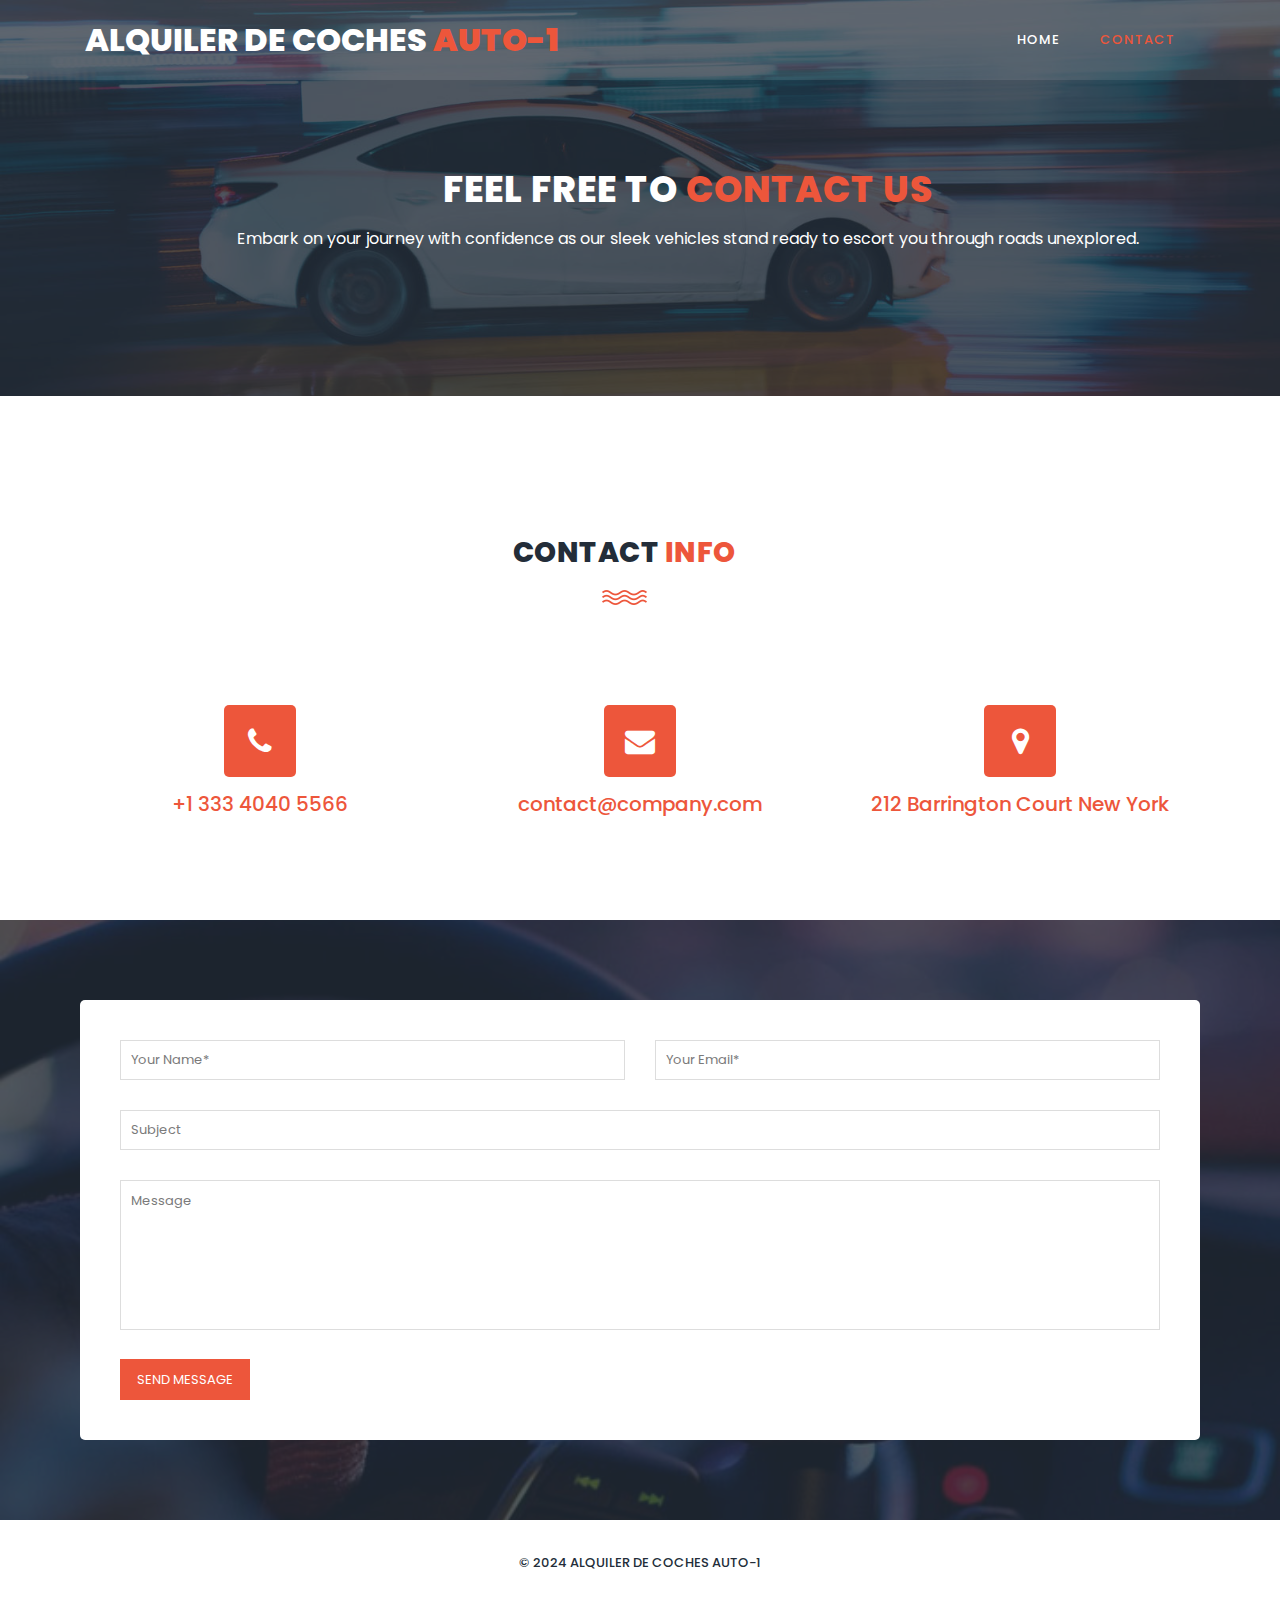
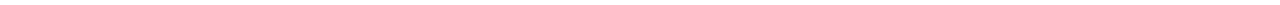
==== contact.html @ ceb9a62f "Add files via upload" ====
<!DOCTYPE html>
<html lang="en">
  <head>
    <meta charset="utf-8" />
    <meta
      name="viewport"
      content="width=device-width, initial-scale=1, shrink-to-fit=no"
    />
    <meta name="description" content="" />
    <meta name="author" content="" />
    <link
      href="https://fonts.googleapis.com/css?family=Poppins:100,100i,200,200i,300,300i,400,400i,500,500i,600,600i,700,700i,800,800i,900,900i&display=swap"
      rel="stylesheet"
    />

    <title>ALQUILER DE COCHES AUTO-1</title>

    <link
      rel="stylesheet"
      type="text/css"
      href="assets/css/bootstrap.min.css"
    />

    <link rel="stylesheet" type="text/css" href="assets/css/font-awesome.css" />

    <link rel="stylesheet" href="assets/css/style.css" />
  </head>

  <body>
    <div id="js-preloader" class="js-preloader">
      <div class="preloader-inner">
        <span class="dot"></span>
        <div class="dots">
          <span></span>
          <span></span>
          <span></span>
        </div>
      </div>
    </div>

    <header class="header-area header-sticky">
      <div class="container">
        <div class="row">
          <div class="col-12">
            <nav class="main-nav">
              <a href="index.html" class="logo"
                >ALQUILER DE COCHES <em> AUTO-1</em></a
              >
              <ul class="nav">
                <li><a href="index.html" >Home</a></li>
                <li><a href="contact.html" class="active">Contact</a></li>
              </ul>
              <a class="menu-trigger">
                <span>Menu</span>
              </a>
            </nav>
          </div>
        </div>
      </div>
    </header>

    <section
      class="section section-bg"
      id="call-to-action"
      style="background-image: url(assets/images/banner-image-1-1920x500.jpg)"
    >
      <div class="container">
        <div class="row">
          <div class="col-lg-10 offset-lg-1">
            <div class="cta-content">
              <br />
              <br />
              <h2>Feel free to <em>Contact Us</em></h2>
              <p>
                Embark on your journey with confidence as our sleek vehicles stand ready to escort you through roads unexplored.
              </p>
            </div>
          </div>
        </div>
      </div>
    </section>


    <section class="section" id="features">
      <div class="container">
        <div class="row text-center">
          <div class="col-lg-6 offset-lg-3">
            <div class="section-heading">
              <h2>contact <em> info</em></h2>
              <img src="assets/images/line-dec.png" alt="waves" />
            </div>
          </div>

          <div class="col-md-4">
            <div class="icon">
              <i class="fa fa-phone"></i>
            </div>

            <h5><a href="tel:+133340405566">+1 333 4040 5566</a></h5>

            <br />
          </div>

          <div class="col-md-4">
            <div class="icon">
              <i class="fa fa-envelope"></i>
            </div>

            <h5><a href="mailto:contact@company.com">contact@company.com</a></h5>

            <br />
          </div>

          <div class="col-md-4">
            <div class="icon">
              <i class="fa fa-map-marker"></i>
            </div>

            <h5> <a href="">212 Barrington Court New York</a></h5>

            <br />
          </div>
        </div>
      </div>
    </section>

    <section class="section" id="contact-us" style="margin-top: 0">
      <div class="container-fluid">
        <div class="row">

            <div
              class="contact-form section-bg"
              style="background-image: url(assets/images/contact-1-720x480.jpg)"
            >
              <form id="contact" action="" method="post">
                <div class="row">
                  <div class="col-md-6 col-sm-12">
                    <fieldset>
                      <input
                        name="name"
                        type="text"
                        id="name"
                        placeholder="Your Name*"
                        required=""
                      />
                    </fieldset>
                  </div>
                  <div class="col-md-6 col-sm-12">
                    <fieldset>
                      <input
                        name="email"
                        type="text"
                        id="email"
                        pattern="[^ @]*@[^ @]*"
                        placeholder="Your Email*"
                        required=""
                      />
                    </fieldset>
                  </div>
                  <div class="col-md-12 col-sm-12">
                    <fieldset>
                      <input
                        name="subject"
                        type="text"
                        id="subject"
                        placeholder="Subject"
                      />
                    </fieldset>
                  </div>
                  <div class="col-lg-12">
                    <fieldset>
                      <textarea
                        name="message"
                        rows="6"
                        id="message"
                        placeholder="Message"
                        required=""
                      ></textarea>
                    </fieldset>
                  </div>
                  <div class="col-lg-12">
                    <fieldset>
                      <button
                        type="submit"
                        id="form-submit"
                        class="main-button"
                      >
                        Send Message
                      </button>
                    </fieldset>
                  </div>
                </div>
              </form>
            </div>
          </div>
        </div>
      </div>
    </section>

    <footer>
      <div class="container">
        <div class="row">
          <div class="col-lg-12">
            <p>© 2024 ALQUILER DE COCHES AUTO-1</p>
          </div>
        </div>
      </div>
    </footer>


    <script src="assets/js/jquery-2.1.0.min.js"></script>


    <script src="assets/js/popper.js"></script>
    <script src="assets/js/bootstrap.min.js"></script>


    <script src="assets/js/scrollreveal.min.js"></script>
    <script src="assets/js/waypoints.min.js"></script>
    <script src="assets/js/jquery.counterup.min.js"></script>
    <script src="assets/js/imgfix.min.js"></script>
    <script src="assets/js/mixitup.js"></script>
    <script src="assets/js/accordions.js"></script>


    <script src="assets/js/custom.js"></script>
  </body>
</html>
---- assets/css/style.css ----
@import url("https://fonts.googleapis.com/css?family=Poppins:100,100i,200,200i,300,300i,400,400i,500,500i,600,600i,700,700i,800,800i,900,900i");

html, body, div, span, applet, object, iframe, h1, h2, h3, h4, h5, h6, p, blockquote, div
pre, a, abbr, acronym, address, big, cite, code, del, dfn, em, font, img, ins, kbd, q,
s, samp, small, strike, strong, sub, sup, tt, var, b, u, i, center, dl, dt, dd, ol, ul, li,
figure, header, nav, section, article, aside, footer, figcaption {
  margin: 0;
  padding: 0;
  border: 0;
  outline: 0;
}

footer{
  font-weight: 500;

}

div.col-lg-6 {
display: flex;
align-items: center;

}
div.row{
  display: flex;
  align-items: center;
  justify-content: center;
}

.clearfix:after {
  content: ".";
  display: block;
  clear: both;
  visibility: hidden;
  line-height: 0;
  height: 0;
}

.clearfix {
  display: inline-block;
}

html[xmlns] .clearfix {
  display: block;
}

* html .clearfix {
  height: 1%;
}

ul, li {
  padding: 0;
  margin: 0;
  list-style: none;
}

header, nav, section, article, aside, footer, hgroup {
  display: block;
}

* {
  box-sizing: border-box;
}

.fleet {
  margin: 5em 1em 3em 1em;
  text-align: center;
}

.fleet li{
  width: 250px;
}

.fleet h2{
  color: #ed563b;
  text-shadow: 2px 2px 4px rgba(0, 0, 0, 0.5);
  margin-bottom: 1em;
}

.fleet ul{
  display: flex;
  justify-content: center;
  align-items: center;
  gap: 6em;
  flex-wrap: wrap;
  margin-top: 1em;
}

.fleet ul li {
  transition: transform 0.3s ease;
  border-radius: 10%;
  padding: 8px;
  flex-grow: 0;
  flex-shrink: 0;
  box-shadow: 0px 0px 15px -3px rgba(175, 184, 174, 1)

}

.fleet ul li:hover{
  transform: scale(1.2);
}

.fleet .tick-icon {
width: 20px;
}

.fleet .car-info p, .car-info img{
display: inline-block;
}
.fleet .car-info{
text-align: left;
display: flex;
align-items: center;
}

.fleet .car-info img{
margin-right: 10px;
}

.fleet ul li img{
  border-radius: 10%;

}

.fleet h3{
  margin-bottom: 10px;
}

.fleet ul li .car-image{
  width: 150px;
  height: 100px;
  object-fit: contain;
}

html, body {
  font-family: 'Poppins', sans-serif;
  font-weight: 400;
  background-color: #fff;
  font-size: 16px;
  -ms-text-size-adjust: 100%;
  -webkit-font-smoothing: antialiased;
  -moz-osx-font-smoothing: grayscale;
}

a {
  text-decoration: none !important;
}

h1, h2, h3, h4, h5, h6 {
  margin-top: 0px;
  margin-bottom: 0px;
}

ul {
  margin-bottom: 0px;
}

p {
  font-size: 14px;
  line-height: 25px;
  color: #7a7a7a;
}

/* 
---------------------------------------------
global styles
--------------------------------------------- 
*/
html,
body {
  background: #fff;
  font-family: 'Poppins', sans-serif;
}

::selection {
  background: #ed563b;
  color: #fff;
}

::-moz-selection {
  background: #ed563b;
  color: #fff;
}

@media (max-width: 991px) {
  html, body {
    overflow-x: hidden;
  }
  .mobile-top-fix {
    margin-top: 30px;
    margin-bottom: 0px;
  }
  .mobile-bottom-fix {
    margin-bottom: 30px;
  }
  .mobile-bottom-fix-big {
    margin-bottom: 60px;
  }
}

.section-heading {
  text-align: center;
  margin-top: 140px;
  margin-bottom: 80px;
}

.section-heading h2 {
  font-size: 28px;
  font-weight: 800;
  color: #232d39;
  text-transform: uppercase;
  letter-spacing: 0.5px;
  margin-top: 0px;
  margin-bottom: 0px;
}

.section-heading h2 em {
  font-style: normal;
  color: #ed563b;
}

.section-heading img {
  margin: 20px auto;
}

.dark-bg h2 {
  color: #fff;
}

.dark-bg p {
  color: #fff;
}

.main-button a {
  display: inline-block;
  font-size: 15px;
  padding: 12px 20px;
  background-color: #ed563b;
  color: #fff;
  text-align: center;
  font-weight: 400;
  text-transform: uppercase;
  transition: all .3s;
}

.main-button a:hover {
  background-color: #f9735b;
  color: #fff;
}


/* 
---------------------------------------------
header
--------------------------------------------- 
*/

.background-header {
  background: rgba(250,250,250,0.99) !important;
  height: 80px!important;
  position: fixed!important;
  top: 0px;
  left: 0px;
  right: 0px;
  box-shadow: 0px 0px 10px rgba(0,0,0,0.15)!important;
}

.background-header .logo,
.background-header .main-nav .nav li a {
  color: #232d39!important;
}

.background-header .main-nav .nav li:hover > a {
  color: #ed563b!important;
}

.background-header .nav li a.active {
  color: #ed563b!important;
}

.header-area {
  position: absolute;
  top: 0px;
  left: 0px;
  right: 0px;
  z-index: 100;
  height: 80px;
  background: rgba(250,250,250,0.1);
  -webkit-transition: all .5s ease 0s;
  -moz-transition: all .5s ease 0s;
  -o-transition: all .5s ease 0s;
  transition: all .5s ease 0s;
}

.header-area .main-nav {
  min-height: 80px;
  background: transparent;
}

.header-area .main-nav .logo {
  line-height: 80px;
  color: #fff;
  font-size: 32px;
  font-weight: 800;
  text-transform: uppercase;
  float: left;
  -webkit-transition: all 0.3s ease 0s;
  -moz-transition: all 0.3s ease 0s;
  -o-transition: all 0.3s ease 0s;
  transition: all 0.3s ease 0s;
}

.header-area .main-nav .logo em {
  font-style: normal;
  color: #ed563b;
  font-weight: 900;
}

.header-area .main-nav .nav {
  float: right;
  margin-top: 27px;
  margin-right: 0px;
  background-color: transparent;
  -webkit-transition: all 0.3s ease 0s;
  -moz-transition: all 0.3s ease 0s;
  -o-transition: all 0.3s ease 0s;
  transition: all 0.3s ease 0s;
  position: relative;
  z-index: 999;
}

.header-area .main-nav .nav li {
  padding-left: 20px;
  padding-right: 20px;
}

.header-area .main-nav .nav li a {
  display: block;
  font-weight: 500;
  font-size: 13px;
  color: #7a7a7a;
  text-transform: uppercase;
  -webkit-transition: all 0.3s ease 0s;
  -moz-transition: all 0.3s ease 0s;
  -o-transition: all 0.3s ease 0s;
  transition: all 0.3s ease 0s;
  height: 40px;
  line-height: 40px;
  border: transparent;
  letter-spacing: 1px;
}

.header-area .main-nav .nav li a {
  color: #fff;
}

.header-area .main-nav .nav li:hover > a,
.header-area .main-nav .nav li > a.active {
  color: #ed563b!important;
  opacity: 1;
}

.background-header .main-nav .nav li:hover > a,
.background-header .main-nav .nav li > a.active {
  color: #ed563b!important;
  opacity: 1;
}

.header-area .main-nav .menu-trigger {
  cursor: pointer;
  display: block;
  position: absolute;
  top: 23px;
  width: 32px;
  height: 40px;
  text-indent: -9999em;
  z-index: 99;
  right: 40px;
  display: none;
}

.header-area .main-nav .menu-trigger span,
.header-area .main-nav .menu-trigger span:before,
.header-area .main-nav .menu-trigger span:after {
  -moz-transition: all 0.4s;
  -o-transition: all 0.4s;
  -webkit-transition: all 0.4s;
  transition: all 0.4s;
  background-color: #1e1e1e;
  display: block;
  position: absolute;
  width: 30px;
  height: 2px;
  left: 0;
}

.background-header .main-nav .menu-trigger span,
.background-header .main-nav .menu-trigger span:before,
.background-header .main-nav .menu-trigger span:after {
  background-color: #1e1e1e;
}

.header-area .main-nav .menu-trigger span:before,
.header-area .main-nav .menu-trigger span:after {
  -moz-transition: all 0.4s;
  -o-transition: all 0.4s;
  -webkit-transition: all 0.4s;
  transition: all 0.4s;
  background-color: #1e1e1e;
  display: block;
  position: absolute;
  width: 30px;
  height: 2px;
  left: 0;
  width: 75%;
}

.background-header .main-nav .menu-trigger span:before,
.background-header .main-nav .menu-trigger span:after {
  background-color: #1e1e1e;
}

.header-area .main-nav .menu-trigger span:before,
.header-area .main-nav .menu-trigger span:after {
  content: "";
}

.header-area .main-nav .menu-trigger span {
  top: 16px;
}

.header-area .main-nav .menu-trigger span:before {
  -moz-transform-origin: 33% 100%;
  -ms-transform-origin: 33% 100%;
  -webkit-transform-origin: 33% 100%;
  transform-origin: 33% 100%;
  top: -10px;
  z-index: 10;
}

.header-area .main-nav .menu-trigger span:after {
  -moz-transform-origin: 33% 0;
  -ms-transform-origin: 33% 0;
  -webkit-transform-origin: 33% 0;
  transform-origin: 33% 0;
  top: 10px;
}

.header-area .main-nav .menu-trigger.active span,
.header-area .main-nav .menu-trigger.active span:before,
.header-area .main-nav .menu-trigger.active span:after {
  background-color: transparent;
  width: 100%;
}

.header-area .main-nav .menu-trigger.active span:before {
  -moz-transform: translateY(6px) translateX(1px) rotate(45deg);
  -ms-transform: translateY(6px) translateX(1px) rotate(45deg);
  -webkit-transform: translateY(6px) translateX(1px) rotate(45deg);
  transform: translateY(6px) translateX(1px) rotate(45deg);
  background-color: #1e1e1e;
}

.background-header .main-nav .menu-trigger.active span:before {
  background-color: #1e1e1e;
}

.header-area .main-nav .menu-trigger.active span:after {
  -moz-transform: translateY(-6px) translateX(1px) rotate(-45deg);
  -ms-transform: translateY(-6px) translateX(1px) rotate(-45deg);
  -webkit-transform: translateY(-6px) translateX(1px) rotate(-45deg);
  transform: translateY(-6px) translateX(1px) rotate(-45deg);
  background-color: #1e1e1e;
}

.background-header .main-nav .menu-trigger.active span:after {
  background-color: #1e1e1e;
}

.header-area.header-sticky {
  min-height: 80px;
}

.header-area.header-sticky .nav {
  margin-top: 20px !important;
}

.header-area.header-sticky .nav li a.active {
  color: #ed563b;
}

@media (max-width: 1200px) {
  .header-area .main-nav .nav li {
    padding-left: 12px;
    padding-right: 12px;
  }
  .header-area .main-nav:before {
    display: none;
  }
}

@media (max-width: 767px) {
  .header-area .main-nav .logo {
    color: #1e1e1e;
  }
  .header-area.header-sticky .nav li a:hover,
  .header-area.header-sticky .nav li a.active {
    color: #ed563b!important;
    opacity: 1;
  }
  .header-area {
    background-color: #f7f7f7;
    padding: 0px 15px;
    height: 80px;
    box-shadow: none;
    text-align: center;
  }
  .header-area .container {
    padding: 0px;
  }
  .header-area .logo {
    margin-left: 30px;
  }
  .header-area .menu-trigger {
    display: block !important;
  }
  .header-area .main-nav {
    overflow: hidden;
  }
  .header-area .main-nav .nav {
    float: none;
    width: 100%;
    display: none;
    -webkit-transition: all 0s ease 0s;
    -moz-transition: all 0s ease 0s;
    -o-transition: all 0s ease 0s;
    transition: all 0s ease 0s;
    margin-left: 0px;
  }
  .header-area .main-nav .nav li:first-child {
    border-top: 1px solid #eee;
  }
  .header-area .main-nav .nav li:last-child {
    width: 100%;
    background-color: #ed563b;
    color: #fff;
  }

  .header-area.header-sticky .nav {
    margin-top: 80px !important;
  }
  .header-area .main-nav .nav li {
    width: 100%;
    background: #fff;
    border-bottom: 1px solid #eee;
    padding-left: 0px !important;
    padding-right: 0px !important;
  }
  .header-area .main-nav .nav li a {
    height: 50px !important;
    line-height: 50px !important;
    padding: 0px !important;
    border: none !important;
    background: #f7f7f7 !important;
    color: #232d39 !important;
  }
  .header-area .main-nav .nav li a:hover {
    background: #eee !important;
    color: #ed563b!important;
  }
  .header-area .main-nav .nav li.submenu ul {
    position: relative;
    visibility: inherit;
    opacity: 1;
    z-index: 1;
    transform: translateY(0%);
    transition-delay: 0s, 0s, 0.3s;
    top: 0px;
    width: 100%;
    box-shadow: none;
    height: 0px;
  }
  .header-area .main-nav .nav li.submenu ul li a {
    font-size: 12px;
    font-weight: 400;
  }
  .header-area .main-nav .nav li.submenu ul li a:hover:before {
    width: 0px;
  }
  .header-area .main-nav .nav li.submenu ul.active {
    height: auto !important;
  }
  .header-area .main-nav .nav li.submenu:after {
    color: #3B566E;
    right: 25px;
    font-size: 14px;
    top: 15px;
  }
  .header-area .main-nav .nav li.submenu:hover ul, .header-area .main-nav .nav li.submenu:focus ul {
    height: 0px;
  }
}

@media (min-width: 767px) {
  .header-area .main-nav .nav {
    display: flex !important;
  }
}


/* 
---------------------------------------------
banner
--------------------------------------------- 
*/

.main-banner {
  position: relative;
}

#bg-video {
    min-width: 100%;
    min-height: 100vh;
    max-width: 100%;
    max-height: 100vh;
    object-fit: cover;
    z-index: -1;
}

#bg-video::-webkit-media-controls {
    display: none !important;
}

.video-overlay {
    position: absolute;
    background-color: rgba(35,45,57,0.8);
    top: 0;
    left: 0;
    bottom: 7px;
    width: 100%;
}

.main-banner .caption {
  text-align: center;
  position: absolute;
  width: 80%;
  left: 50%;
  top: 50%;
  transform: translate(-50%,-50%);
}

.main-banner .caption h6 {
  margin-top: 0px;
  font-size: 18px;
  text-transform: uppercase;
  font-weight: 800;
  color: #fff;
  letter-spacing: 0.5px;
}

.main-banner .caption h2 {
  margin-top: 30px;
  margin-bottom: 25px;
  font-size: 84px;
  text-transform: uppercase;
  font-weight: 800;
  color: #fff;
  letter-spacing: 1px;
}

.main-banner .caption h2 em {
  font-style: normal;
  color: #ed563b;
  font-weight: 900;
}


/*
---------------------------------------------
features
---------------------------------------------
*/

#features {
  margin-bottom: 80px;
}

.feature-item {
  display: inline-block;
  margin-bottom: 60px;
}

.feature-item .left-icon img {
  float: left;
  margin-right: 30px;
}

.feature-item .right-content {
  display: inline;
}

.feature-item .right-content h4 {
  margin-top: 0px;
  margin-bottom:  7px;
  letter-spacing: 0.25px;
  color: #232d39;
  font-size: 19px;
  font-weight: 600;
  text-transform: capitalize;
}

.feature-item .right-content a.text-button {
  margin-top: 7px;
  display: inline-block;
  font-size: 13px;
  text-transform: uppercase;
  color: #ed563b;
  font-weight: 500;
}

/*
---------------------------------------------
subscribe
---------------------------------------------
*/

#call-to-action {
  padding: 120px 0px;
  background-image: url(../images/cta-bg.jpg);
  background-position: center center;
  background-repeat: no-repeat;
  background-size: cover;
  text-align: center;
}

.cta-content h2 {
  font-size: 36px;
  text-transform: uppercase;
  font-weight: 800;
  color: #fff;
  letter-spacing: 1px;
}

.cta-content h2 em {
  font-style: normal;
  color: #ed563b;
}

.cta-content p {
  font-size: 16px;
  color: #fff;
  margin: 15px 0px 25px 0px;
}



/*
--------------------------------------------
Our Classes
--------------------------------------------
*/

#our-classes {
  margin-bottom: 140px;
}

#tabs ul {
  margin: 0;
  padding: 0;
}
#tabs ul li {
  margin-bottom: 30px;
  display: inline-block;
  width: 100%;
}
#tabs ul li:last-child {
  margin-bottom: 0px;
}
#tabs ul li a {
  text-transform: capitalize;
  width: 100%;
  padding: 30px 30px;
  display: inline-block;
  background-color: #fff;
  box-shadow: 0px 0px 15px rgba(0,0,0,0.1);
  border-radius: 5px;
  font-size: 19px;
  color: #232d39;
  letter-spacing: 0.5px;
  font-weight: 600;
  transition: all 0.3s;
}
#tabs .main-rounded-button a {
  text-align: center;
  padding: 20px 30px;
  width: 100%;
  border-radius: 5px;
  display: inline-block;
  box-shadow: 0px 0px 15px rgba(0,0,0,0.1);
  color: #fff;
  font-size: 19px;
  letter-spacing: 0.5px;
  font-weight: 600;
  background-color: #ed563b;
}
#tabs .main-rounded-button a:hover {
  background-color: #f9735b;
}
#tabs ul li a .fa {
  font-size: 32px;
  height: 32px;
  color: #ed563b;
  margin-right: 15px;
  display: inline-block;
}
#tabs ul .ui-tabs-active span {
  background: #faf5b2;
  border: #faf5b2;
  line-height: 90px;
  border-bottom: none;
}
#tabs ul .ui-tabs-active a {
  color: #ed563b;
}
#tabs ul .ui-tabs-active span {
  color: #1e1e1e;
}
.tabs-content {
  margin-left: 30px;
  text-align: left;
  display: inline-block;
  transition: all 0.3s;
}
.tabs-content img {
  max-width: 100%;
  overflow: hidden;
  border-radius: 5px;
}
.tabs-content h4 {
  font-size: 23px;
  font-weight: 700;
  color: #232d39;
  letter-spacing: 0.5px;
  margin-bottom: 20px;
  margin-top: 30px;
}
.tabs-content p {
  font-size: 14px;
  color: #7a7a7a;
  margin-bottom: 28px;
}


/* 
---------------------------------------------
schedule
--------------------------------------------- 
*/

.section-bg {
  background-position: center center;
  background-repeat: no-repeat;
  background-size: cover;
  position: relative;
}

.section-bg:before {
  content:'';
  position: absolute;
  top: 0;
  left: 0;
  width: 100%;
  height: 100%;
  background-color: rgba(35,45,57,0.8);
}

.section-bg > form,
.section-bg .container {
  position: relative;
  z-index: 2
}

#schedule {
  padding: 0px 0px 140px 0px;
}

#schedule table {
  width: 100%;
  text-align: center;
  border: 1px solid #fff;
}

#schedule table tbody {
  border-top: 1px solid #fff; 
}

#schedule table tbody tr {
  border-bottom: 1px solid #fff;
}

#schedule table tbody tr td {
  border-right: 1px solid #fff;
  height: 100px;
}

#schedule table tr td {
  color: #fff;
  font-size: 13px;
  text-transform: capitalize;
  font-weight: 500;
  letter-spacing: 0.25px;
}

.schedule-table.filtering .ts-item {
    opacity: 0;
    transition: all 0.5s;
}

.schedule-table.filtering .ts-item.show {
    opacity: 1;
    transition: all 0.5s;
}

#schedule .filters {
  margin-bottom: 40px;
}
#schedule .filters ul {
  padding: 0;
  text-align: center;
}
#schedule .filters ul li {
  list-style: none;
  display: inline;
  cursor: pointer;
  position: relative;
  margin-right: 10px;
  font-size: 15px;
  font-weight: 500;
  color: #fff;
  text-transform: capitalize;
  -webkit-transition: all 0.3s ease-in-out;
  -moz-transition: all 0.3s ease-in-out;
  -o-transition: all 0.3s ease-in-out;
  -ms-transition: all 0.3s ease-in-out;
  transition: all 0.3s ease-in-out;
}
#schedule .filters ul li:after {
  content: "/";
  margin-left: 10px;
  color: #fff;
}
#schedule .filters ul li:last-child {
  margin-right: 0px;
}
#schedule .filters ul li:last-child::after {
  display: none;
}
#schedule .filters ul li.active,
#schedule .filters ul li:hover {
  color: #ed563b;
}
#schedule .filters-content {
  margin-top: 50px;
}
#schedule .filters-content .show {
  opacity: 1;
  visibility: visible;
  transition: all 350ms;
}
#schedule .filters-content .hide {
  opacity: 0;
  visibility: hidden;
  transition: all 350ms;
}


/* 
---------------------------------------------
trainers
--------------------------------------------- 
*/

#trainers { 
  padding-bottom: 90px; 
}

#trainers .trainer-item {
  background-color: #fff;
  border-radius: 5px;
  box-shadow: 0px 0px 15px rgba(0,0,0,0.1);
  padding: 15px;
  margin-bottom: 30px;
}

#trainers .trainer-item img {
  width: 100%;
  border-radius: 5px;
}

#trainers .trainer-item span {
  font-size: 13px;
  font-weight: 500;
  color: #ed563b;
  display: inline-block;
  margin-top: 25px;
  margin-bottom: 10px;
}

#trainers .trainer-item h4 {
  font-size: 19px;
  font-weight: 600;
  color: #232d39;
  letter-spacing: 0.5px;
  margin-bottom: 18px;
}

#trainers .trainer-item p {
  margin-bottom: 20px;
}

ul.social-icons li {
  display: inline-block;
  margin-right: 12px;
}

ul.social-icons li:last-child {
  margin-right: 0px;
}

ul.social-icons li a {
  color: #232d39;
  transition: all .3s;
}

ul.social-icons li a:hover {
  color: #ed563b;
}


/* 
---------------------------------------------
contact
--------------------------------------------- 
*/

#contact-us {
  margin-top: 140px;
}

#contact-us .container-fluid .col-lg-6 {
  padding: 0px;
}

#contact-us .contact-form {
  padding: 80px;
  background-image: url(../images/contact-bg.jpg);
  background-position: center center;
  background-repeat: no-repeat;
  background-size: cover;
}

#contact-us .contact-form #contact {
  background-color: #fff;
  padding: 40px;
  border-radius: 5px;
}

.contact-form input,
.contact-form textarea {
  color: #7a7a7a;
  font-size: 13px;
  border: 1px solid #ddd;
  background-color: #fff;
  width: 100%;
  height: 40px;
  outline: none;
  line-height: 40px;
  padding: 0px 10px;
  -webkit-appearance: none;
  -moz-appearance: none;
  appearance: none;
  margin-bottom: 30px;
}

.contact-form textarea {
  height: 150px;
  resize: none;
}

.contact-form ::-webkit-input-placeholder { /* Edge */
  color: #7a7a7a;
}

.contact-form :-ms-input-placeholder { /* Internet Explorer 10-11 */
  color: #7a7a7a;
}

.contact-form ::placeholder {
  color: #7a7a7a;
}

.contact-form button {
  display: inline-block;
  font-size: 13px;
  padding: 11px 17px;
  background-color: #ed563b;
  color: #fff;
  text-align: center;
  font-weight: 400;
  text-transform: uppercase;
  transition: all .3s;
  border: none;
  outline: none;
  margin-top: -8px;
}

.contact-form button:hover {
  background-color: #f9735b;
}




/* 
---------------------------------------------
footer
--------------------------------------------- 
*/
footer {
  text-align: center;
  padding: 30px 0px;
}

footer p {
  color: #232d39;
  font-size: 13px;
}

footer p a {
  cursor: pointer;
  color: #ed563b;
}

footer p a:hover {
  color: #ed563b;
}



/* 
---------------------------------------------
preloader
--------------------------------------------- 
*/

.js-preloader {
    position: fixed;
    top: 0;
    left: 0;
    right: 0;
    bottom: 0;
    background-color: #232d39;
    display: -webkit-box;
    display: flex;
    -webkit-box-align: center;
    align-items: center;
    -webkit-box-pack: center;
    justify-content: center;
    opacity: 1;
    visibility: visible;
    z-index: 9999;
    -webkit-transition: opacity 0.25s ease;
    transition: opacity 0.25s ease;
}

.js-preloader.loaded {
    opacity: 0;
    visibility: hidden;
    pointer-events: none;
}

@-webkit-keyframes dot {
    50% {
        -webkit-transform: translateX(96px);
        transform: translateX(96px);
    }
}

@keyframes dot {
    50% {
        -webkit-transform: translateX(96px);
        transform: translateX(96px);
    }
}

@-webkit-keyframes dots {
    50% {
        -webkit-transform: translateX(-31px);
        transform: translateX(-31px);
    }
}

@keyframes dots {
    50% {
        -webkit-transform: translateX(-31px);
        transform: translateX(-31px);
    }
}

.preloader-inner {
    position: relative;
    width: 142px;
    height: 40px;
    background: #232d39;
}

.preloader-inner .dot {
    position: absolute;
    width: 16px;
    height: 16px;
    top: 12px;
    left: 15px;
    background: #fff;
    border-radius: 50%;
    -webkit-transform: translateX(0);
    transform: translateX(0);
    -webkit-animation: dot 2.8s infinite;
    animation: dot 2.8s infinite;
}

.preloader-inner .dots {
    -webkit-transform: translateX(0);
    transform: translateX(0);
    margin-top: 12px;
    margin-left: 31px;
    -webkit-animation: dots 2.8s infinite;
    animation: dots 2.8s infinite;
}

.preloader-inner .dots span {
    display: block;
    float: left;
    width: 16px;
    height: 16px;
    margin-left: 16px;
    background: #fff;
    border-radius: 50%;
}


/* 
---------------------------------------------
responsive
--------------------------------------------- 
*/


@media (max-width: 992px) {

  .main-banner .caption h2 {
    font-size: 64px;
  }
  #features {
    margin-bottom: 110px;
  }
  #features .feature-item {
    margin-bottom: 30px;
  }
  #our-classes .tabs-content {
    margin-left: 0px;
    margin-top: 30px;
  }
  .trainer-item {
    margin-bottom: 30px;
  }
  #contact-us #map {
    margin-bottom: -7px;
  }
  #contact-us .contact-form {
    padding: 30px;
  }
  #contact-us .contact-form #contact {
    padding: 30px;
  }

}

@media (max-width: 450px) {
  .feature-item .right-content a.text-button {
    margin-left: 130px;
  }
}

.dropdown-menu {
  background: rgba(0,0,0,0.2);
  padding: 0;
  border-radius: 0;
}

.background-header .dropdown-menu {
  background: rgba(250,250,250,0.9);
}

.dropdown-menu a {
  line-height: 1.3;
  color: #fff;
}


.background-header .main-nav .nav li a:hover,
.background-header .main-nav .nav li a.active,
.dropdown-menu a.active,
.dropdown-menu a:hover {
  background: transparent;
  color: #ed563b!important;
}

.pagination-lg .page-link {
  color: #ed563b;
}

.btn-primary {
  border-color: #ed563b;
  background-color: #ed563b;
}

.btn-primary:not(:disabled):not(.disabled).active, 
.btn-primary:not(:disabled):not(.disabled):active, 
.show>.btn-primary.dropdown-toggle,
.btn-primary:active,
.btn-primary:active:focus,
.btn-primary:focus,
.btn-primary:hover {
  background-color: #f9735b;
  border-color: #f9735b;
  outline: none;
}

.icon {
  width: 72px;
  height: 72px;
  border-radius: 5px;
  color: #fff;
  background-color: #ed563b;
  font-size: 30px;
  margin: 0 auto 15px;
  display: flex;
  align-items: center;
  justify-content: center;
}

a {
  color: #ed563b;
}

a:focus,
a:hover {
  color: #f9735b;
}

@media(max-width: 767px){
  .header-area .main-nav .logo{
    font-size: 22px;
    margin: 0;
  }


  .fleet ul{
    gap: 1em;
  }
}

@media(max-width: 470px){
  .header-area .main-nav .logo{
    font-size: 18px;
  }
}

@media(max-width: 991px){
  div.col-lg-6{
    justify-content: center;
  }
}
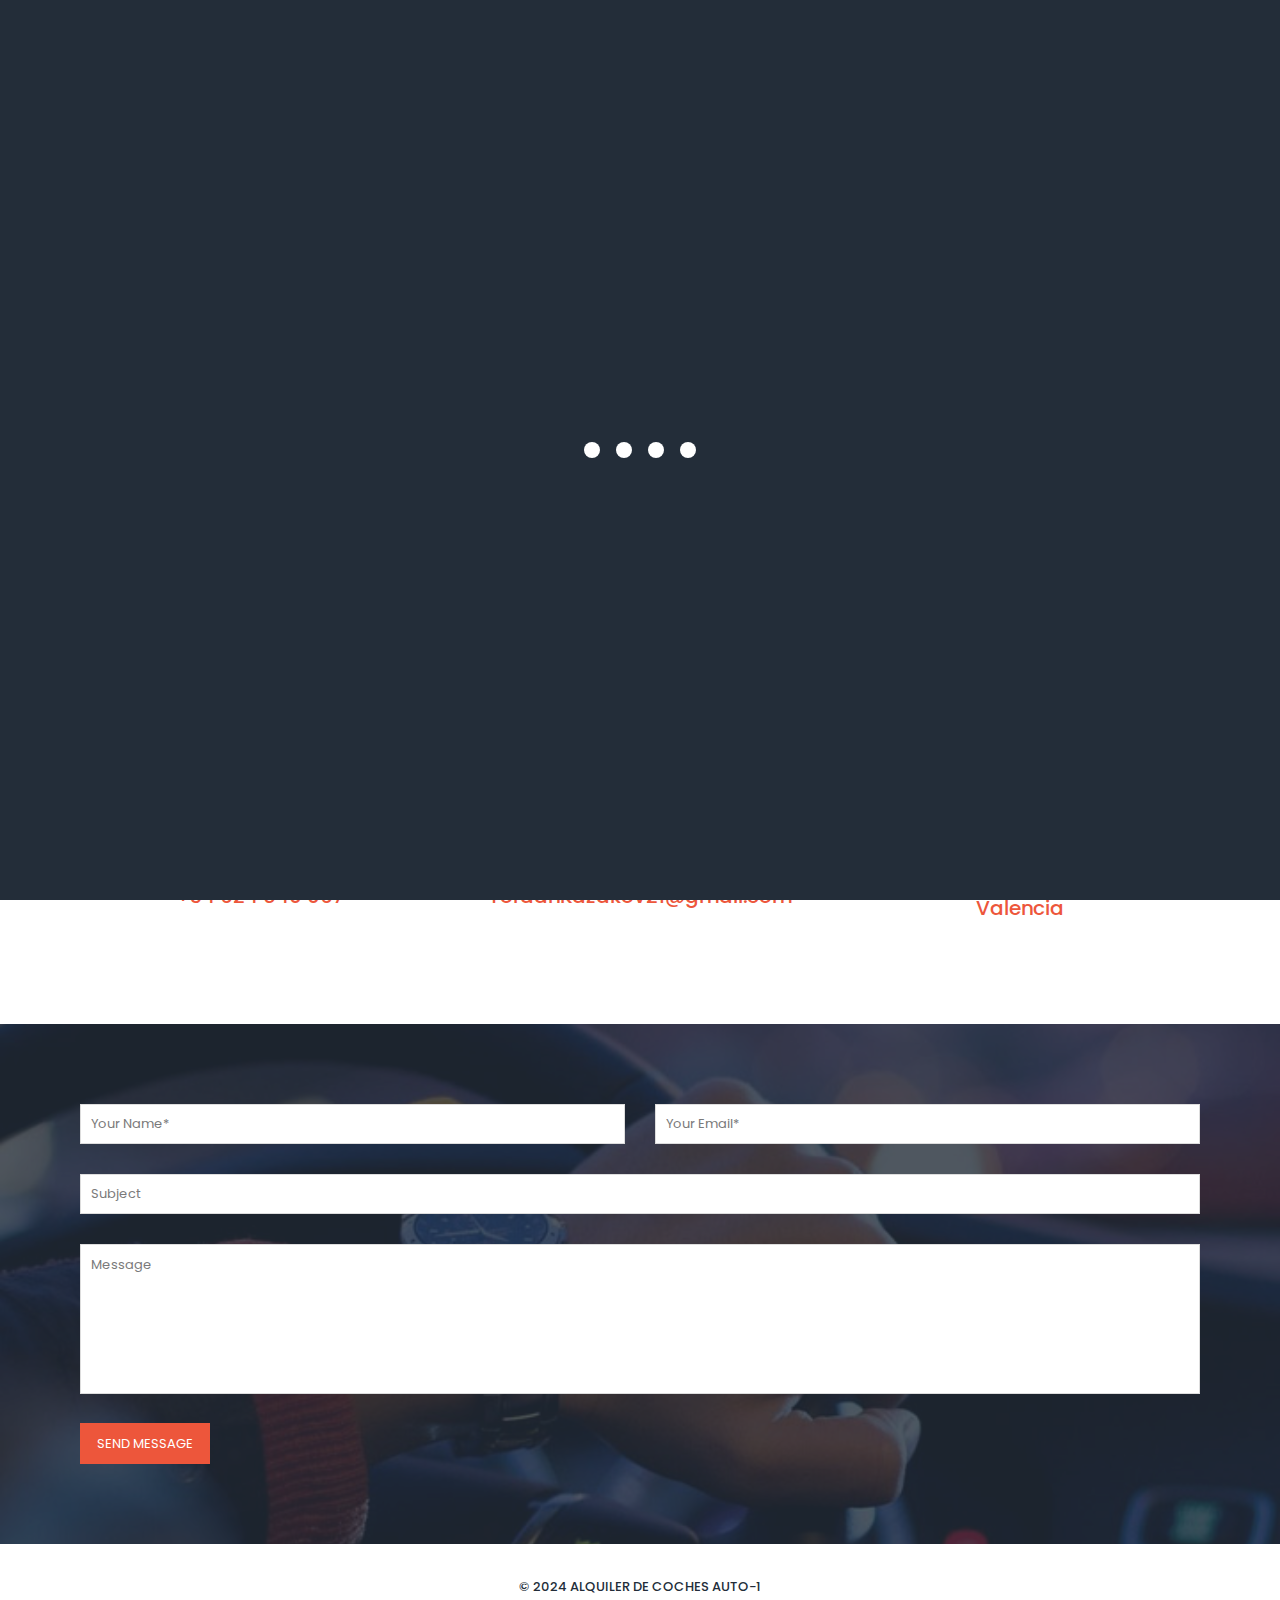
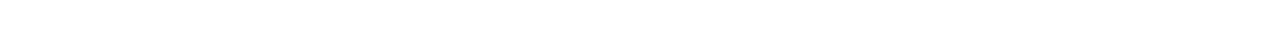
==== commit 68e06471: "Add files via upload" ====
--- a/contact.html
+++ b/contact.html
@@ -44,11 +44,24 @@
           <div class="col-12">
             <nav class="main-nav">
               <a href="index.html" class="logo"
-                >ALQUILER DE COCHES <em> AUTO-1</em></a
+                >Alquiler De Coches <em>Auto-1</em></a
               >
+
               <ul class="nav">
-                <li><a href="index.html" >Home</a></li>
+                <li><a href="index.html">Home</a></li>
+                <li><a href="fleet.html" >Fleet</a></li>
+                <li><a href="offers.html">Offers</a></li>
+                <li><a href="about.html">About us</a></li>
+
                 <li><a href="contact.html" class="active">Contact</a></li>
+                <li>
+                  <a href="es-index.html">
+                    <img
+                      src="assets/images/spain.png"
+                      alt="spain"
+                      class="spain"
+                  /></a>
+                </li>
               </ul>
               <a class="menu-trigger">
                 <span>Menu</span>
@@ -83,8 +96,8 @@
 
     <section class="section" id="features">
       <div class="container">
-        <div class="row text-center">
-          <div class="col-lg-6 offset-lg-3">
+        <div class="row text-center contact-info">
+          <div class="col-lg-6 offset-lg-3 ">
             <div class="section-heading">
               <h2>contact <em> info</em></h2>
               <img src="assets/images/line-dec.png" alt="waves" />
@@ -96,7 +109,7 @@
               <i class="fa fa-phone"></i>
             </div>
 
-            <h5><a href="tel:+133340405566">+1 333 4040 5566</a></h5>
+            <h5><a href="tel:+34624540067">+34 624 540 067</a></h5>
 
             <br />
           </div>
@@ -106,7 +119,7 @@
               <i class="fa fa-envelope"></i>
             </div>
 
-            <h5><a href="mailto:contact@company.com">contact@company.com</a></h5>
+            <h5><a href="mailto:contact@company.com">YordanKazakov21@gmail.com</a></h5>
 
             <br />
           </div>
@@ -116,7 +129,8 @@
               <i class="fa fa-map-marker"></i>
             </div>
 
-            <h5> <a href="">212 Barrington Court New York</a></h5>
+            <h5> <a href="">Benito Pérez Galdos 40 
+              Aldaia-Valencia</a></h5>
 
             <br />
           </div>
@@ -132,7 +146,7 @@
               class="contact-form section-bg"
               style="background-image: url(assets/images/contact-1-720x480.jpg)"
             >
-              <form id="contact" action="" method="post">
+            <form id="contact-form" action="" method="post" onsubmit="clearForm()">
                 <div class="row">
                   <div class="col-md-6 col-sm-12">
                     <fieldset>
@@ -221,6 +235,12 @@
     <script src="assets/js/imgfix.min.js"></script>
     <script src="assets/js/mixitup.js"></script>
     <script src="assets/js/accordions.js"></script>
+    <script>
+      function clearForm(event) {
+          event.preventDefault();
+          document.getElementById("contact-form").reset();
+      }
+  </script>
 
 
     <script src="assets/js/custom.js"></script>
--- a/assets/css/style.css
+++ b/assets/css/style.css
@@ -10,6 +10,10 @@
   outline: 0;
 }
 
+.section-heading{
+max-width: 500px;
+}
+
 footer{
   font-weight: 500;
 
@@ -95,6 +99,32 @@
 
 }
 
+nav li a{
+  color: black;
+}
+
+.section.section-bg {
+  margin-top: 5em;
+}
+
+.section-heading{
+  width: 100%;
+}
+
+.section-header{
+  margin: 0 auto;
+}
+
+.car-info{
+  display: flex;
+  flex-direction: column;
+}
+
+ .red{
+  color: rgb(192, 29, 29);
+  text-shadow: 2px 2px 4px rgba(0, 0, 0, 0.5);
+}
+
 .fleet ul li:hover{
   transform: scale(1.2);
 }
@@ -102,6 +132,7 @@
 .fleet .tick-icon {
 width: 20px;
 }
+
 
 .fleet .car-info p, .car-info img{
 display: inline-block;
@@ -110,7 +141,10 @@
 text-align: left;
 display: flex;
 align-items: center;
-}
+flex-wrap: nowrap;
+flex-direction: row;
+}
+
 
 .fleet .car-info img{
 margin-right: 10px;
@@ -291,14 +325,24 @@
   transition: all .5s ease 0s;
 }
 
+.spain{
+  width: 40px;
+  height: 40px;
+  border-radius: 100%;
+}
+
 .header-area .main-nav {
   min-height: 80px;
   background: transparent;
 }
 
+div.row.contact-info{
+  justify-content: left;
+}
+
 .header-area .main-nav .logo {
   line-height: 80px;
-  color: #fff;
+  color: rgb(163, 164, 167);
   font-size: 32px;
   font-weight: 800;
   text-transform: uppercase;
@@ -350,7 +394,7 @@
 }
 
 .header-area .main-nav .nav li a {
-  color: #fff;
+  color: black;
 }
 
 .header-area .main-nav .nav li:hover > a,
@@ -498,7 +542,7 @@
   }
 }
 
-@media (max-width: 767px) {
+@media (max-width: 1000px) {
   .header-area .main-nav .logo {
     color: #1e1e1e;
   }
@@ -600,7 +644,7 @@
   }
 }
 
-@media (min-width: 767px) {
+@media (min-width: 1000px) {
   .header-area .main-nav .nav {
     display: flex !important;
   }
@@ -1357,7 +1401,7 @@
   color: #f9735b;
 }
 
-@media(max-width: 767px){
+@media(max-width: 1000px){
   .header-area .main-nav .logo{
     font-size: 22px;
     margin: 0;
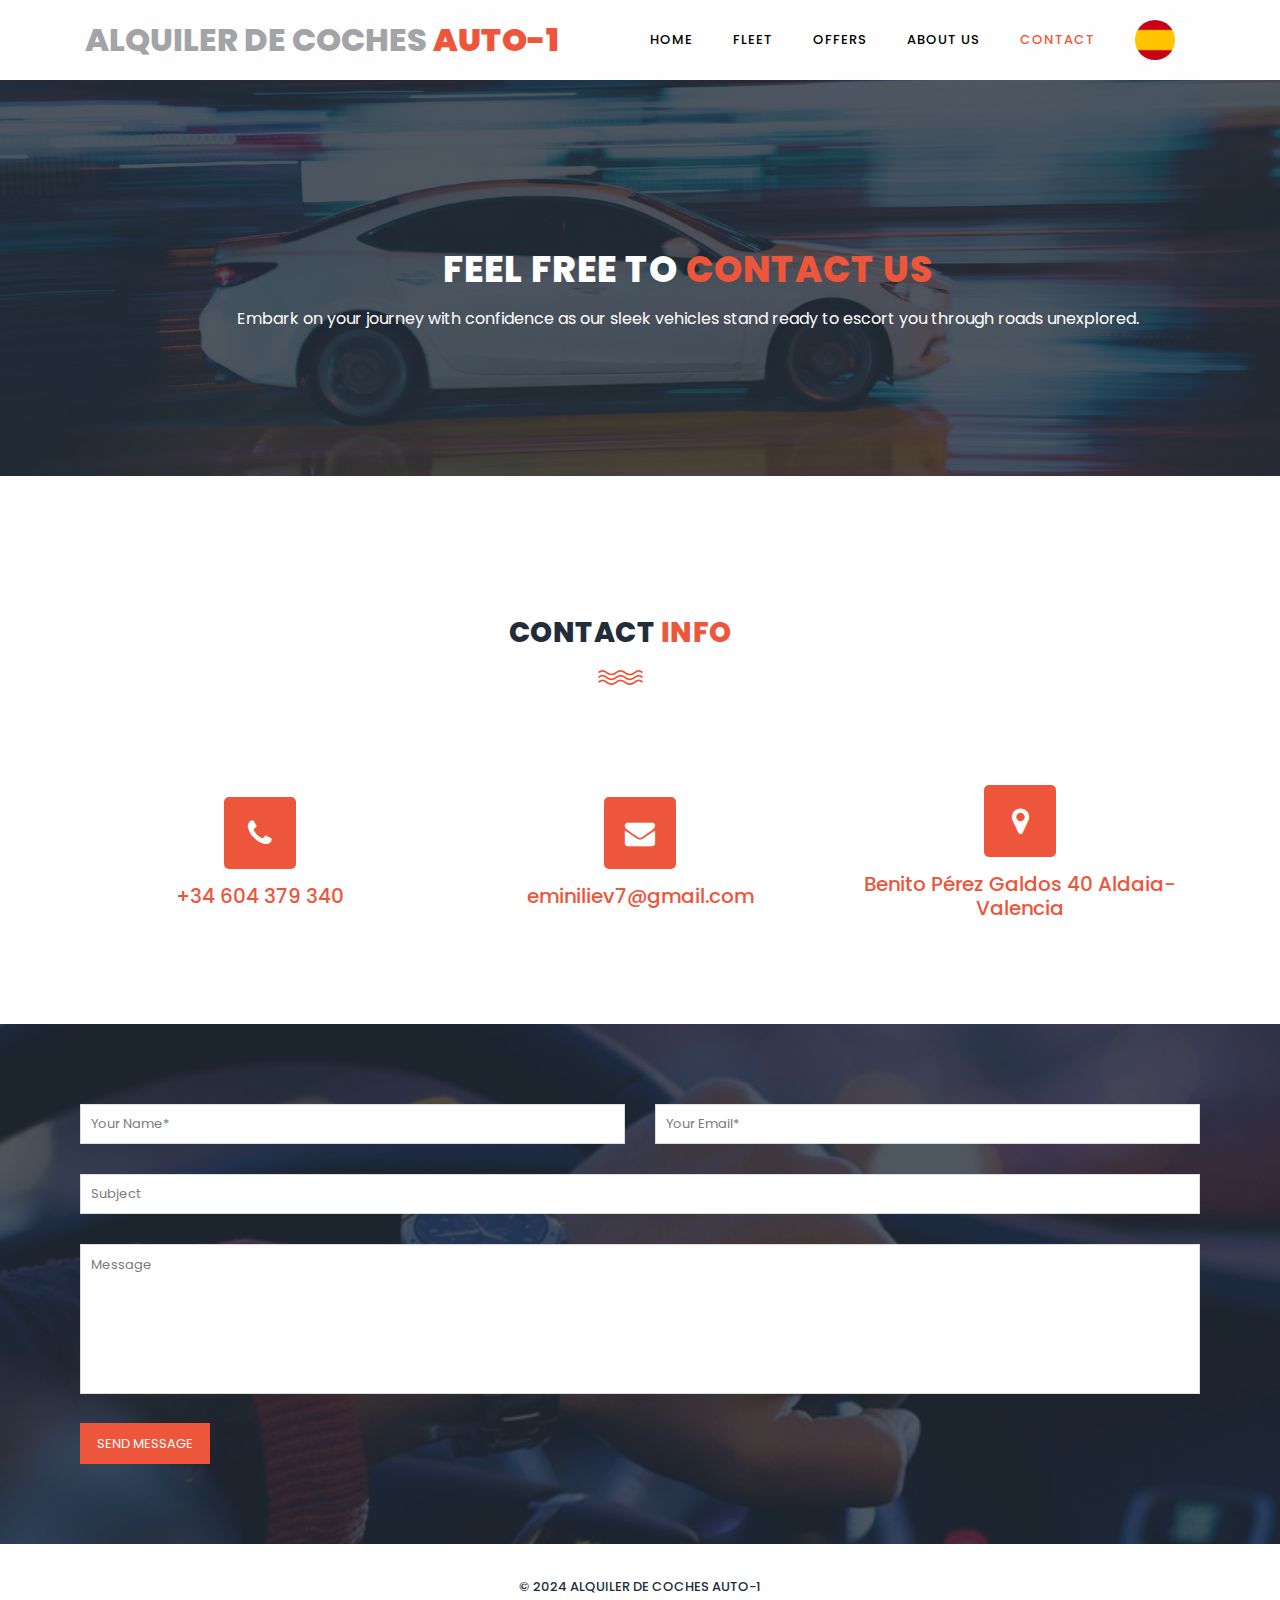
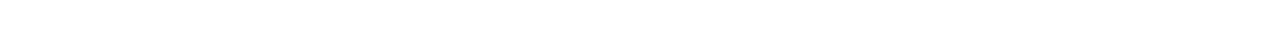
==== commit 878d7b82: "up" ====
--- a/contact.html
+++ b/contact.html
@@ -109,7 +109,7 @@
               <i class="fa fa-phone"></i>
             </div>
 
-            <h5><a href="tel:+34624540067">+34 624 540 067</a></h5>
+            <h5><a href="tel:+34624540067">+34 604 379 340</a></h5>
 
             <br />
           </div>
@@ -119,7 +119,7 @@
               <i class="fa fa-envelope"></i>
             </div>
 
-            <h5><a href="mailto:contact@company.com">YordanKazakov21@gmail.com</a></h5>
+            <h5><a href="mailto:contact@company.com">eminiliev7@gmail.com</a></h5>
 
             <br />
           </div>
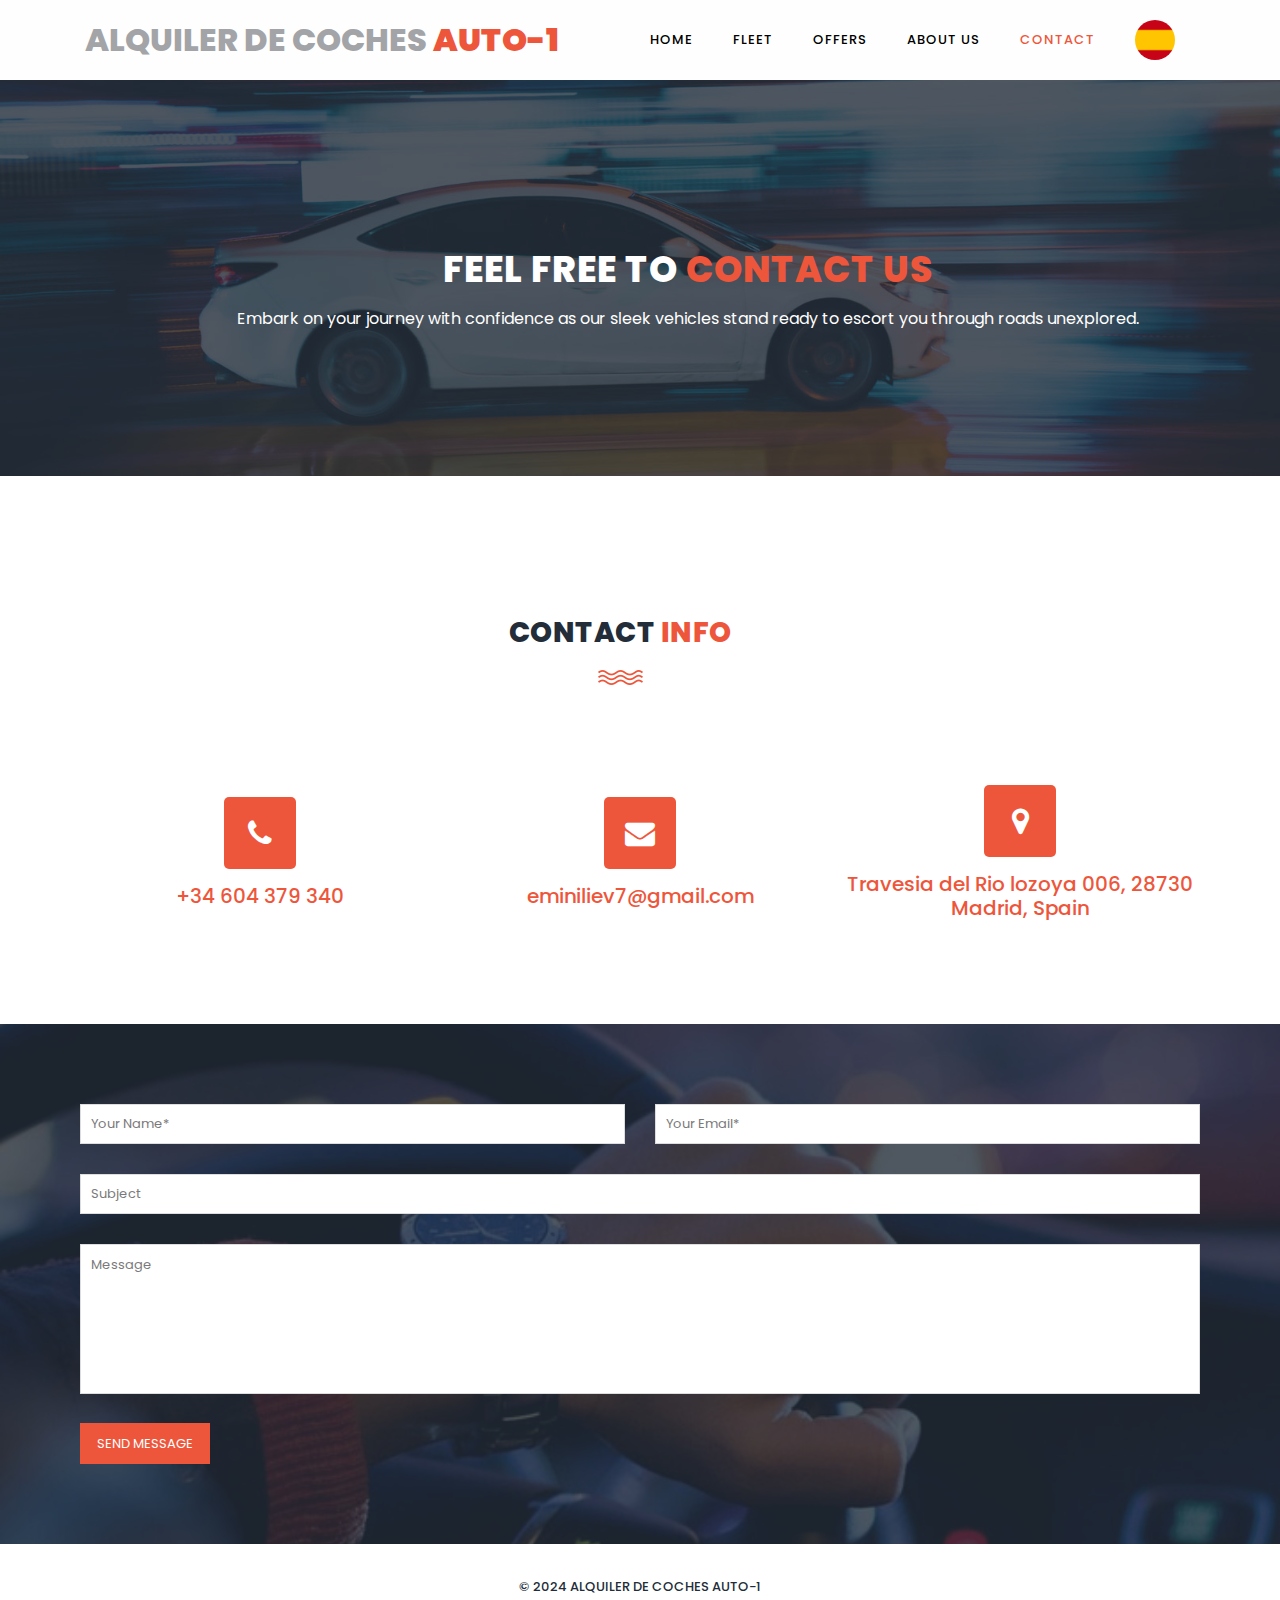
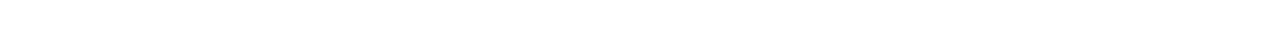
==== commit 548ada47: "up" ====
--- a/contact.html
+++ b/contact.html
@@ -129,8 +129,8 @@
               <i class="fa fa-map-marker"></i>
             </div>
 
-            <h5> <a href="">Benito Pérez Galdos 40 
-              Aldaia-Valencia</a></h5>
+            <h5> <a href="">Travesia del Rio lozoya 006, 28730
+              Madrid, Spain</a></h5>
 
             <br />
           </div>
